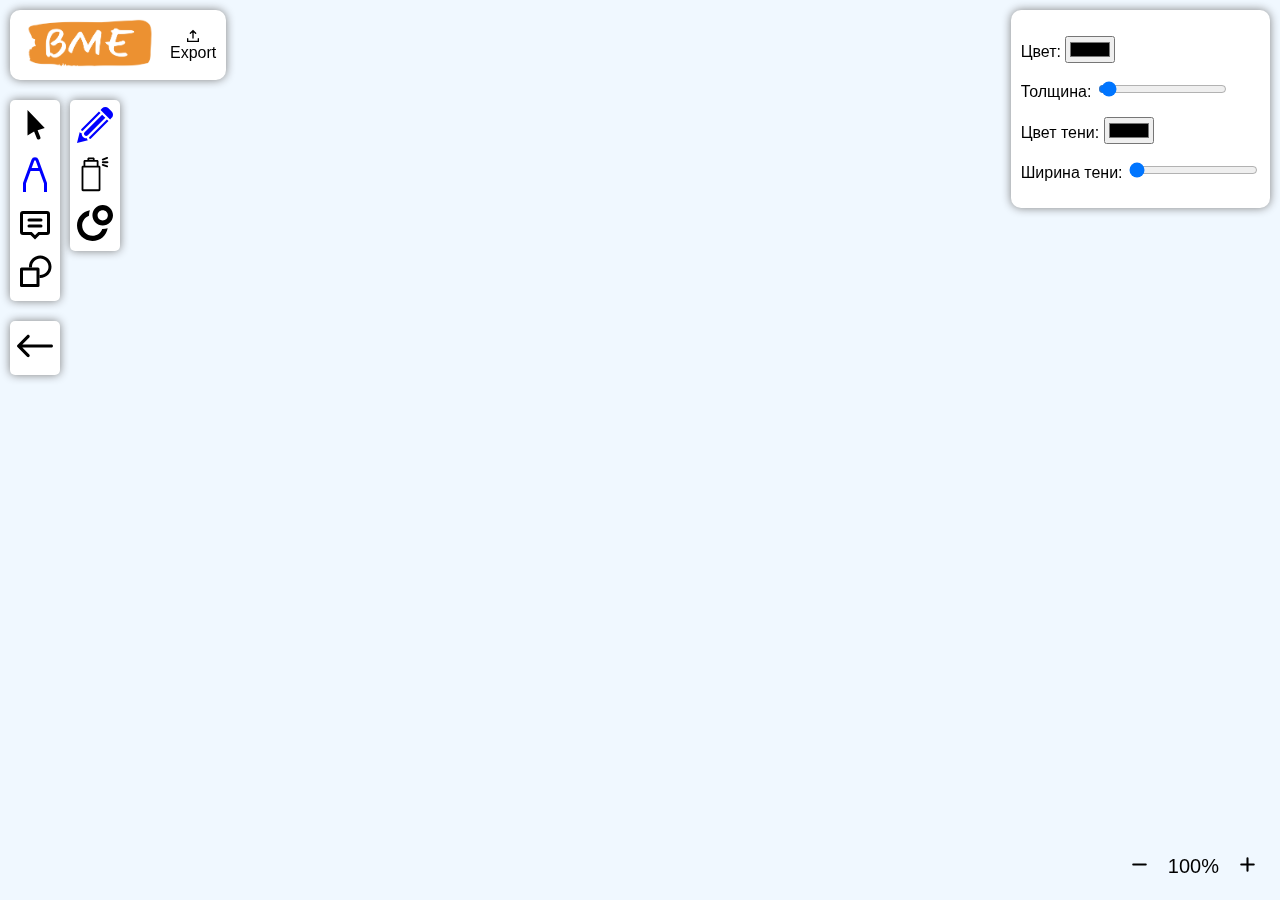
==== index.html @ 1e0b3eb9 "Add files via upload" ====
<!DOCTYPE html>
<html lang="en">
<head>
    <meta charset="UTF-8"/>
    <meta http-equiv="X-UA-Compatible" content="IE=edge"/>
    <meta name="viewport" content="width=device-width, initial-scale=1.0, user-scalable=no"/>
    <link rel="shortcut icon" href="/images/favicon.ico" type="image/x-icon">
    <title>BME</title>
    <link rel="stylesheet" href="/css/style.css"/>
</head>
<body class="page-scrollbar">
<div id="root">
    <div class="container">
        <div class="boxPanel">
            <a href="index.html" class="logo-link"
            ><img src="/images/logo.png" alt="logo" class="logo" width="150"
            /></a>
            <nav class="boxPanel-nav">
                <div class="export boxPanel-nav-item">
                    <a class="boxPanel-nav-item-btn" id="export-link">
                        <svg xmlns="http://www.w3.org/2000/svg" width="1em" height="1em" viewBox="0 0 24 24"
                             class="icon-1o_Rf icon_large-2Zr5i" aria-hidden="true"
                             focusable="false" data-testid="svg-icon">
                            <path d="M20 16v4H4v-4m8-1V6M8 8l4-4 4 4" fill="none" fill-rule="evenodd"
                                  stroke="currentColor" stroke-linecap="round" stroke-width="2"></path>
                        </svg>
                        <span>Export</span>
                    </a>
                </div>
            </nav>
        </div>
        <form id="params"></form>

        <div class="left-panel">
            <div id="toolbar" class="left-panel-item">
                <button class="toolbar-btn" data-mode="SELECT">
                    <svg xmlns="http://www.w3.org/2000/svg" viewBox="0 0 24 24" height="24" width="24">
                        <path d="M7 19l4.394-2.59 1.86 4.661a1 1 0 0 0 1.3.558l.499-.2a1 1 0 0 0 .557-1.3l-1.86-4.66L18.5 14 7 2v17z"
                              fill-rule="evenodd" fill="currentColor"></path>
                    </svg>
                </button>
                <button class="toolbar-btn toolbar-btn-active" data-mode="PEN">
                    <svg width="24" height="24" viewBox="0 0 24 24" fill="none" xmlns="http://www.w3.org/2000/svg">
                        <path d="M13.4097 2.80282L19 18.1762V24C19 24.5523 18.5523 25 18 25H6C5.44771 25 5 24.5523 5 24V18.1762L10.5903 2.80282C11.069 1.48631 12.931 1.4863 13.4097 2.80282Z"
                              stroke="currentColor" stroke-width="2"></path>
                        <path d="M8.57141 9H15.4286" stroke="currentColor" stroke-width="2"></path>
                    </svg>
                </button>
                <!--                <button class="toolbar-btn" data-mode="COPY">-->
                <!--                    <svg xmlns="http://www.w3.org/2000/svg" width="24" height="24" viewBox="0 0 24 24">-->
                <!--                        <path fill="currentColor" fill-rule="evenodd"-->
                <!--                              d="M6 5h12V3a1 1 0 0 1 2 0v2h2a1 1 0 0 1 0 2h-2v10h2a1 1 0 0 1 0 2h-2v2a1 1 0 0 1-2 0v-2H6v2a1 1 0 0 1-2 0v-2H2a1 1 0 0 1 0-2h2V7H2a1 1 0 1 1 0-2h2V3a1 1 0 1 1 2 0v2zm0 2v10h12V7H6z"></path>-->
                <!--                    </svg>-->
                <!--                </button>-->
                <button class="toolbar-btn" data-mode="COMMENT">
                    <svg xmlns="http://www.w3.org/2000/svg" width="24" height="24" viewBox="0 0 24 24">
                        <path fill="currentColor" fill-rule="nonzero"
                              d="M4 6v12.006L9.828 18 12 20.172 14.172 18h5.822L20 6H4zm0-2h16a2 2 0 0 1 2 2v12a2 2 0 0 1-2 2h-5l-3 3-3-3H4a2 2 0 0 1-2-2V6a2 2 0 0 1 2-2zm4 5a1 1 0 1 0 0 2h8a1 1 0 0 0 0-2H8zm0 4a1 1 0 0 0 0 2h8a1 1 0 0 0 0-2H8z"></path>
                    </svg>
                </button>
                <button class="toolbar-btn" data-mode="SHAPES">
                    <svg width="24" height="24" viewBox="0 0 24 24" fill="none" xmlns="http://www.w3.org/2000/svg">
                        <path fill-rule="evenodd" clip-rule="evenodd"
                              d="M21 8.5C21 11.5376 18.5376 14 15.5 14C15.3315 14 15.1647 13.9924 15 13.9776V15.9836C15.1653 15.9945 15.332 16 15.5 16C19.6421 16 23 12.6421 23 8.5C23 4.35786 19.6421 1 15.5 1C11.3579 1 8 4.35786 8 8.5C8 8.66801 8.00552 8.83474 8.0164 9H10.0224C10.0076 8.83532 10 8.66854 10 8.5C10 5.46243 12.4624 3 15.5 3C18.5376 3 21 5.46243 21 8.5Z"
                              fill="currentColor"></path>
                        <mask id="g1" fill="white" xmlns="http://www.w3.org/2000/svg">
                            <rect x="2" y="9" width="13" height="13" rx="1"></rect>
                        </mask>
                        <rect x="2" y="9" width="13" height="13" rx="1" stroke="currentColor" stroke-width="4"
                              mask="url(#g1)"></rect>
                    </svg>
                </button>
            </div>


            <div id="step" class="left-panel-item">
                <button id="step-back-btn" class="step-btn">
                    <svg id="Capa_1" xmlns="http://www.w3.org/2000/svg"
                         xmlns:xlink="http://www.w3.org/1999/xlink" x="0px" y="0px"
                         width="36px" height="36px" viewBox="0 0 400.004 400.004"
                         style="enable-background:new 0 0 400.004 400.004;"
                         xml:space="preserve">
                    <g>
                        	<path d="M382.688,182.686H59.116l77.209-77.214c6.764-6.76,6.764-17.726,0-24.485c-6.764-6.764-17.73-6.764-24.484,0L5.073,187.757
                        		c-6.764,6.76-6.764,17.727,0,24.485l106.768,106.775c3.381,3.383,7.812,5.072,12.242,5.072c4.43,0,8.861-1.689,12.242-5.072
                        		c6.764-6.76,6.764-17.726,0-24.484l-77.209-77.218h323.572c9.562,0,17.316-7.753,17.316-17.315
                        		C400.004,190.438,392.251,182.686,382.688,182.686z"></path>
                                    </g>

                    </svg>
                </button>
            </div>
        </div>

        <div id="pen-panel" class="left-panel-item">
            <button class="pen-btn pen-btn-active" data-mode="PENCIL">
                <svg version="1.1" id="Capa_1" xmlns="http://www.w3.org/2000/svg"
                     xmlns:xlink="http://www.w3.org/1999/xlink" x="0px" y="0px"
                     width="36px" height="36px" viewBox="0 0 485.219 485.22"
                     style="enable-background:new 0 0 485.219 485.22;"
                     xml:space="preserve">
                    <g>
	                    <path d="M467.476,146.438l-21.445,21.455L317.35,39.23l21.445-21.457c23.689-23.692,62.104-23.692,85.795,0l42.886,42.897
		                C491.133,84.349,491.133,122.748,467.476,146.438z M167.233,403.748c-5.922,5.922-5.922,15.513,0,21.436
	                	c5.925,5.955,15.521,5.955,21.443,0L424.59,189.335l-21.469-21.457L167.233,403.748z M60,296.54c-5.925,5.927-5.925,15.514,0,21.44
	                	c5.922,5.923,15.518,5.923,21.443,0L317.35,82.113L295.914,60.67L60,296.54z M338.767,103.54L102.881,339.421
	                	c-11.845,11.822-11.815,31.041,0,42.886c11.85,11.846,31.038,11.901,42.914-0.032l235.886-235.837L338.767,103.54z
		                M145.734,446.572c-7.253-7.262-10.749-16.465-12.05-25.948c-3.083,0.476-6.188,0.919-9.36,0.919
		                c-16.202,0-31.419-6.333-42.881-17.795c-11.462-11.491-17.77-26.687-17.77-42.887c0-2.954,0.443-5.833,0.859-8.703
		                c-9.803-1.335-18.864-5.629-25.972-12.737c-0.682-0.677-0.917-1.596-1.538-2.338L0,485.216l147.748-36.986
		                C147.097,447.637,146.36,447.193,145.734,446.572z"/>
                    </g>

                </svg>
            </button>
            <button class="pen-btn" data-mode="SPRAY">
                <svg version="1.1" id="Layer_2" xmlns="http://www.w3.org/2000/svg"
                     xmlns:xlink="http://www.w3.org/1999/xlink" x="0px" y="0px"
                     width="36px" height="36px" viewBox="-249 151 100 100"
                     style="enable-background:new -249 151 100 100;" xml:space="preserve">
<g>
	<path d="M-187.7,178.1h-1.5v-12.2c0-2.1-1.7-3.8-3.8-3.8h-7v-3.3c0-2.1-1.7-3.8-3.8-3.8h-12.5c-2.1,0-3.8,1.7-3.8,3.8v3.3h-7
		c-2.1,0-3.8,1.7-3.8,3.8v12.2h-1.6c-2.1,0-3.8,1.7-3.8,3.8v62.9c0,2.1,1.7,3.8,3.8,3.8h44.8c2.1,0,3.8-1.7,3.8-3.8v-62.9
		C-183.8,179.8-185.6,178.1-187.7,178.1z M-215,160h10.1v2.1H-215V160z M-225.9,167.1h8.3h2.5h10.1h2.5h8.3v11h-31.7V167.1z
		 M-188.8,243.6h-42.4v-60.5h2.9h2.5h31.7h2.5h2.8V243.6z"/>
    <path d="M-164.2,165.8h-13.2c-1.4,0-2.5,1.1-2.5,2.5v0c0,1.4,1.1,2.5,2.5,2.5h13.2c1.4,0,2.5-1.1,2.5-2.5v0
		C-161.8,166.9-162.9,165.8-164.2,165.8z"/>
    <path d="M-176.7,163.2l12.4-4.5c1.3-0.5,2-1.9,1.5-3.2c-0.5-1.3-1.9-2-3.2-1.5l-12.4,4.5c-1.3,0.5-2,1.9-1.5,3.2
		C-179.5,163-178,163.6-176.7,163.2z"/>
    <path d="M-164.3,177.7l-12.4-4.5c-1.3-0.5-2.7,0.2-3.2,1.5c-0.5,1.3,0.2,2.7,1.5,3.2l12.4,4.5c1.3,0.5,2.7-0.2,3.2-1.5
		C-162.4,179.6-163,178.1-164.3,177.7z"/>
</g>
</svg>
            </button>
            <button class="pen-btn" data-mode="CIRCLES">
                <svg version="1.1" id="Capa_1" xmlns="http://www.w3.org/2000/svg"
                     xmlns:xlink="http://www.w3.org/1999/xlink" x="0px" y="0px"
                     width="36px" height="36px" viewBox="0 0 535.5 535.5"
                     style="enable-background:new 0 0 36 36;" xml:space="preserve"
                >
<g>
	<g>
		<path d="M374.85,357c-20.399,58.65-76.5,102-145.35,102c-84.15,0-153-68.85-153-153c0-66.3,43.35-122.4,102-145.35
			c0-2.55,0-5.1,0-7.65c0-25.5,5.1-51,12.75-73.95C84.15,96.9,0,191.25,0,306c0,127.5,102,229.5,229.5,229.5
			c114.75,0,209.1-84.15,226.95-191.25C433.5,351.9,408,357,382.5,357C379.95,357,377.4,357,374.85,357z"/>
        <path d="M382.5,0c-84.15,0-153,68.85-153,153s68.85,153,153,153s153-68.85,153-153S466.65,0,382.5,0z M382.5,229.5
			c-43.35,0-76.5-33.15-76.5-76.5s33.15-76.5,76.5-76.5S459,109.65,459,153S425.85,229.5,382.5,229.5z"/>
	</g>
</g>
</svg>
            </button>
        </div>

        <div id="shapes-panel" class="invisible left-panel-item">
            <button class="shapes-btn shapes-btn-active" data-mode="RECTANGLE">
                <svg xmlns="http://www.w3.org/2000/svg" width="36" height="36" viewBox="0 0 24 24">
                    <path fill="none" fill-rule="evenodd" stroke="currentColor" stroke-width="2" d="M3 3h18v18H3z"/>
                </svg>
            </button>
            <button class="shapes-btn" id="arc-btn" data-mode="ELLIPSE">
                <svg xmlns="http://www.w3.org/2000/svg" width="36" height="36" viewBox="0 0 24 24">
                    <circle cx="12" cy="12" r="9" fill="none" fill-rule="evenodd" stroke="currentColor"
                            stroke-width="2"/>
                </svg>
            </button>
            <button class="shapes-btn" id="triangle-btn" data-mode="TRIANGLE">
                <svg xmlns="http://www.w3.org/2000/svg" width="36" height="36" viewBox="0 0 24 24">
                    <path fill="currentColor" fill-rule="nonzero"
                          d="M12 4.922L4.197 19h15.606L12 4.922zm.875-2.58l9.484 17.175A1 1 0 0 1 21.484 21H2.516a1 1 0 0 1-.875-1.483l9.483-17.175a1 1 0 0 1 1.751 0z"/>
                </svg>
            </button>
        </div>


        <div id="scale">
            <button id="scale-minus">
                <svg xmlns="http://www.w3.org/2000/svg" width="1em" height="1em" viewBox="0 0 24 24"
                     class="icon-1o_Rf icon_large-2Zr5i" aria-hidden="true" focusable="false"
                     data-testid="svg-icon">
                    <path fill="currentColor" d="M18 13H6a1 1 0 0 1 0-2h12a1 1 0 0 1 0 2z"></path>
                </svg>
            </button>
            <div id="scale-percent">
                <span id="scale-percent-value">100</span>%
            </div>
            <button id="scale-plus">
                <svg xmlns="http://www.w3.org/2000/svg" width="1em" height="1em" viewBox="0 0 24 24"
                     class="icon-1o_Rf icon_large-2Zr5i" aria-hidden="true" focusable="false"
                     data-testid="svg-icon">
                    <path fill="currentColor"
                          d="M18 13h-5v5a1 1 0 0 1-2 0v-5H6a1 1 0 0 1 0-2h5V6a1 1 0 0 1 2 0v5h5a1 1 0 0 1 0 2z"></path>
                </svg>
            </button>
        </div>

        <canvas id="canvas"></canvas>

    </div>
    <!--    fabric.js -->
    <script type="text/javascript" src="/scripts/fabric.js"></script>

    <script type="module" src="/scripts/selectors.js"></script>
    <script type="module" src="/scripts/index.js"></script>
    <script type="module" src="/scripts/actions.js"></script>

    <script type="module" src="/scripts/controlObjects.js"></script>
    <script type="module" src="/scripts/scale.js"></script>
    <script type="module" src="/scripts/pan.js"></script>
    <script type="module" src="/scripts/shapes.js"></script>
</div>
</body>
</html>
---- css/style.css ----
* {
    box-sizing: border-box;
    font-family: 'Roboto', sans-serif;
}

.page-scrollbar::-webkit-scrollbar {
    width: 7px;
    height: 7px;
    background-color: transparent;
}

.page-scrollbar::-webkit-scrollbar-thumb {
    background-color: #f29f00;
    border-radius: 5px;
}

body {
    margin: 0;
    width: 100%;
    height: 100%;
}

button {
    padding: 0;
    border: none;
    background-color: transparent;
    cursor: pointer;
}

a {
    text-decoration: none;
    color: black;
}

#export-link {
    display: flex;
    flex-direction: column;
    align-items: center;
    transition: color 0.2s;
}

#export-link span {
    display: block;
}

#export-link:hover {
    color: blue;
}


.boxPanel {
    display: flex;
    flex-wrap: wrap;

    position: fixed;
    left: 10px;
    top: 10px;
    z-index: 1;

    padding: 5px;

    border-radius: 10px;
    box-shadow: 0 0 10px grey;

    background-color: #fff;
}

.logo-link {
    display: block;
    width: 150px;
}

.logo {
    width: 100%;
}

.boxPanel-nav {
    display: flex;
}

.boxPanel-nav-item {
    margin: auto 5px;
}

.left-panel {
    position: fixed;
    left: 10px;
    top: 100px;
    z-index: 5;
    width: 50px;
}

.left-panel-item {
    box-shadow: 0 0 10px grey;
    border-radius: 5px;
    margin-bottom: 20px;
    padding: 7px;
    background-color: white;
}

#toolbar {
    width: 100%;
}

.toolbar-btn {
    margin-bottom: 10px;
    width: 100%;
}

.toolbar-btn:last-child {
    margin-bottom: 0;
}

.toolbar-btn svg {
    width: 36px;
    height: 36px;
    transition: color 0.2s;
}

.toolbar-btn:hover svg {
    color: blue;
}

.toolbar-btn-active svg {
    color: blue;
}

#step {
    width: 100%;
    background-color: #ffffff;
}


.step-btn {
    width: 100%;
    margin-bottom: 10px;
}

.step-btn:last-child {
    margin-bottom: 0;
}


.step-btn svg {
    width: 36px;
    height: 36px;
    margin: auto;
    transition: fill 0.2s;
}

.step-btn:hover svg {
    fill: blue;
}

.step-btn:disabled {
    opacity: 0.5;
}

.step-btn:disabled svg {
    fill: black;
}

#scale {
    position: fixed;
    right: 10px;
    bottom: 10px;
    z-index: 2;

    display: flex;
    justify-content: space-between;
    align-items: center;
    background: transparent;
}

#scale-minus, #scale-plus {
    padding: 10px;
}

#scale-minus svg, #scale-plus svg {
    margin: auto;
    width: 25px;
    height: 25px;
}

#scale-percent {
    margin: auto 6px auto 6px;
    font-size: 20px;
    cursor: default;
    user-select: none;
}

#canvas {
    display: block;
    background: aliceblue;
}

#params {
    position: fixed;
    right: 10px;
    top: 10px;
    z-index: 3;
    background-color: #ffffff;
    padding: 10px;
    border-radius: 10px;
    box-shadow: 0 0 10px grey;
}

#pen-panel {
    position: fixed;
    left: 70px;
    top: 100px;
    z-index: 2;

    display: none;
    flex-direction: column;
}

.pen-btn {
    margin-bottom: 10px;
    transition: fill 0.2s;
}

.pen-btn:hover {
    fill: blue;
}

.pen-btn-active {
    fill: blue;
}

.pen-btn:last-child {
    margin-bottom: 0;
}


#text-form-btn {
    display: block;
    margin: auto;
    padding: 5px 15px 5px 15px;
    font-size: 17px;
    background-color: #f7940c;

    color: white;
    border: none;
    border-radius: 5px;
    cursor: pointer;
}

#text-form-btn:hover {
    background-color: #fdb149;
}


.visible {
    display: block;
}

.invisible {
    display: none;
}

#shapes-panel{
    position: fixed;
    left: 70px;
    top: 200px;
    z-index: 2;
    width: 50px;
}

.shapes-btn {
    margin-bottom: 10px;
    width: 100%;
    transition: color 0.2s;
}

.shapes-btn:hover {
    color: blue;
}

.shapes-btn:last-child {
    margin-bottom: 0;
}

.shapes-btn-active{
    color: blue;
}
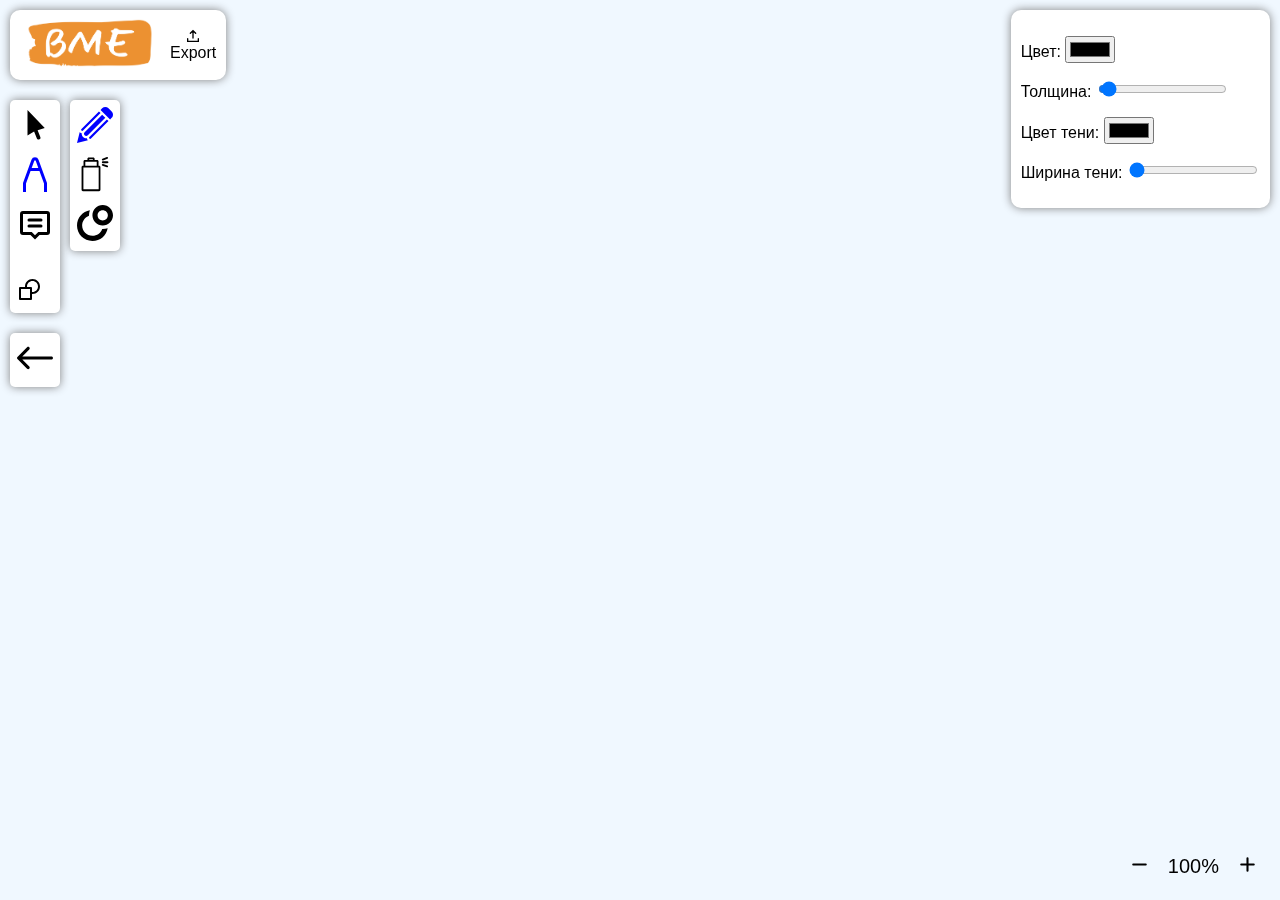
==== commit e524496f: "Update index.html" ====
--- a/index.html
+++ b/index.html
@@ -59,6 +59,16 @@
                     </svg>
                 </button>
                 <button class="toolbar-btn" data-mode="SHAPES">
+			
+			           <!-- прмямая  -->
+                <button type="button" class="c-wERxy c-wERxy-jylGor-unstyled-false c-wERxy-eJahsG-cv c-bjfTlj creationBarButton-TmJjg toolbar__item--lines CreationBarButton--LINES icon-17btk icon_toolbar-2P1wT icon_default-3EH8F icon_active-2Bo2v" data-testid="CreationBarButton--LINES" aria-label="Connection line" aria-haspopup="true" aria-expanded="true" data-action-type="multistep" tabindex="-1" data-orientation="vertical" data-radix-collection-item="">
+                    <div class="badgeWrapper-3bzNG badge-23BZr badgeSize-2mswp">
+                    <svg viewBox="0 0 24 24" class="icon-1o_Rf icon_large-2Zr5i" aria-hidden="true" role="presentation" focusable="false" data-testid="svg-icon">
+                    <path xmlns="http://www.w3.org/2000/svg" d="M4.707 20.707l16-16a1 1 0 1 0-1.414-1.414l-16 16a1 1 0 0 0 1.414 1.414z" fill-rule="nonzero" fill="currentColor"></path>
+                </svg>
+            </div>
+            </button>
+			
                     <svg width="24" height="24" viewBox="0 0 24 24" fill="none" xmlns="http://www.w3.org/2000/svg">
                         <path fill-rule="evenodd" clip-rule="evenodd"
                               d="M21 8.5C21 11.5376 18.5376 14 15.5 14C15.3315 14 15.1647 13.9924 15 13.9776V15.9836C15.1653 15.9945 15.332 16 15.5 16C19.6421 16 23 12.6421 23 8.5C23 4.35786 19.6421 1 15.5 1C11.3579 1 8 4.35786 8 8.5C8 8.66801 8.00552 8.83474 8.0164 9H10.0224C10.0076 8.83532 10 8.66854 10 8.5C10 5.46243 12.4624 3 15.5 3C18.5376 3 21 5.46243 21 8.5Z"
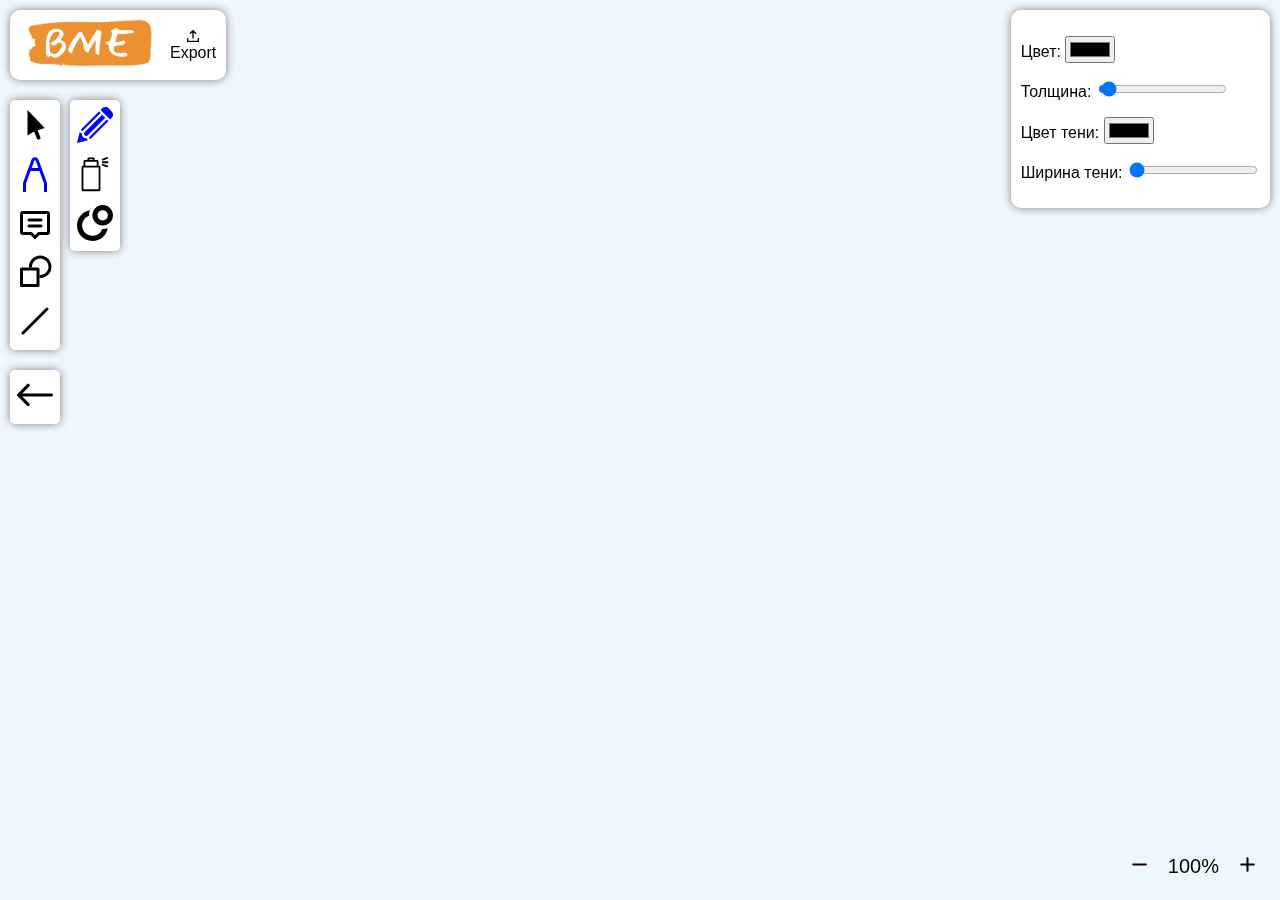
==== commit 248200b0: "Update index.html" ====
--- a/index.html
+++ b/index.html
@@ -59,16 +59,6 @@
                     </svg>
                 </button>
                 <button class="toolbar-btn" data-mode="SHAPES">
-			
-			           <!-- прмямая  -->
-                <button type="button" class="c-wERxy c-wERxy-jylGor-unstyled-false c-wERxy-eJahsG-cv c-bjfTlj creationBarButton-TmJjg toolbar__item--lines CreationBarButton--LINES icon-17btk icon_toolbar-2P1wT icon_default-3EH8F icon_active-2Bo2v" data-testid="CreationBarButton--LINES" aria-label="Connection line" aria-haspopup="true" aria-expanded="true" data-action-type="multistep" tabindex="-1" data-orientation="vertical" data-radix-collection-item="">
-                    <div class="badgeWrapper-3bzNG badge-23BZr badgeSize-2mswp">
-                    <svg viewBox="0 0 24 24" class="icon-1o_Rf icon_large-2Zr5i" aria-hidden="true" role="presentation" focusable="false" data-testid="svg-icon">
-                    <path xmlns="http://www.w3.org/2000/svg" d="M4.707 20.707l16-16a1 1 0 1 0-1.414-1.414l-16 16a1 1 0 0 0 1.414 1.414z" fill-rule="nonzero" fill="currentColor"></path>
-                </svg>
-            </div>
-            </button>
-			
                     <svg width="24" height="24" viewBox="0 0 24 24" fill="none" xmlns="http://www.w3.org/2000/svg">
                         <path fill-rule="evenodd" clip-rule="evenodd"
                               d="M21 8.5C21 11.5376 18.5376 14 15.5 14C15.3315 14 15.1647 13.9924 15 13.9776V15.9836C15.1653 15.9945 15.332 16 15.5 16C19.6421 16 23 12.6421 23 8.5C23 4.35786 19.6421 1 15.5 1C11.3579 1 8 4.35786 8 8.5C8 8.66801 8.00552 8.83474 8.0164 9H10.0224C10.0076 8.83532 10 8.66854 10 8.5C10 5.46243 12.4624 3 15.5 3C18.5376 3 21 5.46243 21 8.5Z"
@@ -80,9 +70,17 @@
                               mask="url(#g1)"></rect>
                     </svg>
                 </button>
+		    <button class="toolbar-btn" data-mode="LINE">
+                    <svg viewBox="0 0 24 24" class="icon-1o_Rf icon_large-2Zr5i" aria-hidden="true" role="presentation"
+                         focusable="false" data-testid="svg-icon">
+                        <path xmlns="http://www.w3.org/2000/svg"
+                              d="M4.707 20.707l16-16a1 1 0 1 0-1.414-1.414l-16 16a1 1 0 0 0 1.414 1.414z"
+                              fill-rule="nonzero" fill="currentColor"></path>
+                    </svg>
+                </button>
             </div>
 
-
+		
             <div id="step" class="left-panel-item">
                 <button id="step-back-btn" class="step-btn">
                     <svg id="Capa_1" xmlns="http://www.w3.org/2000/svg"
